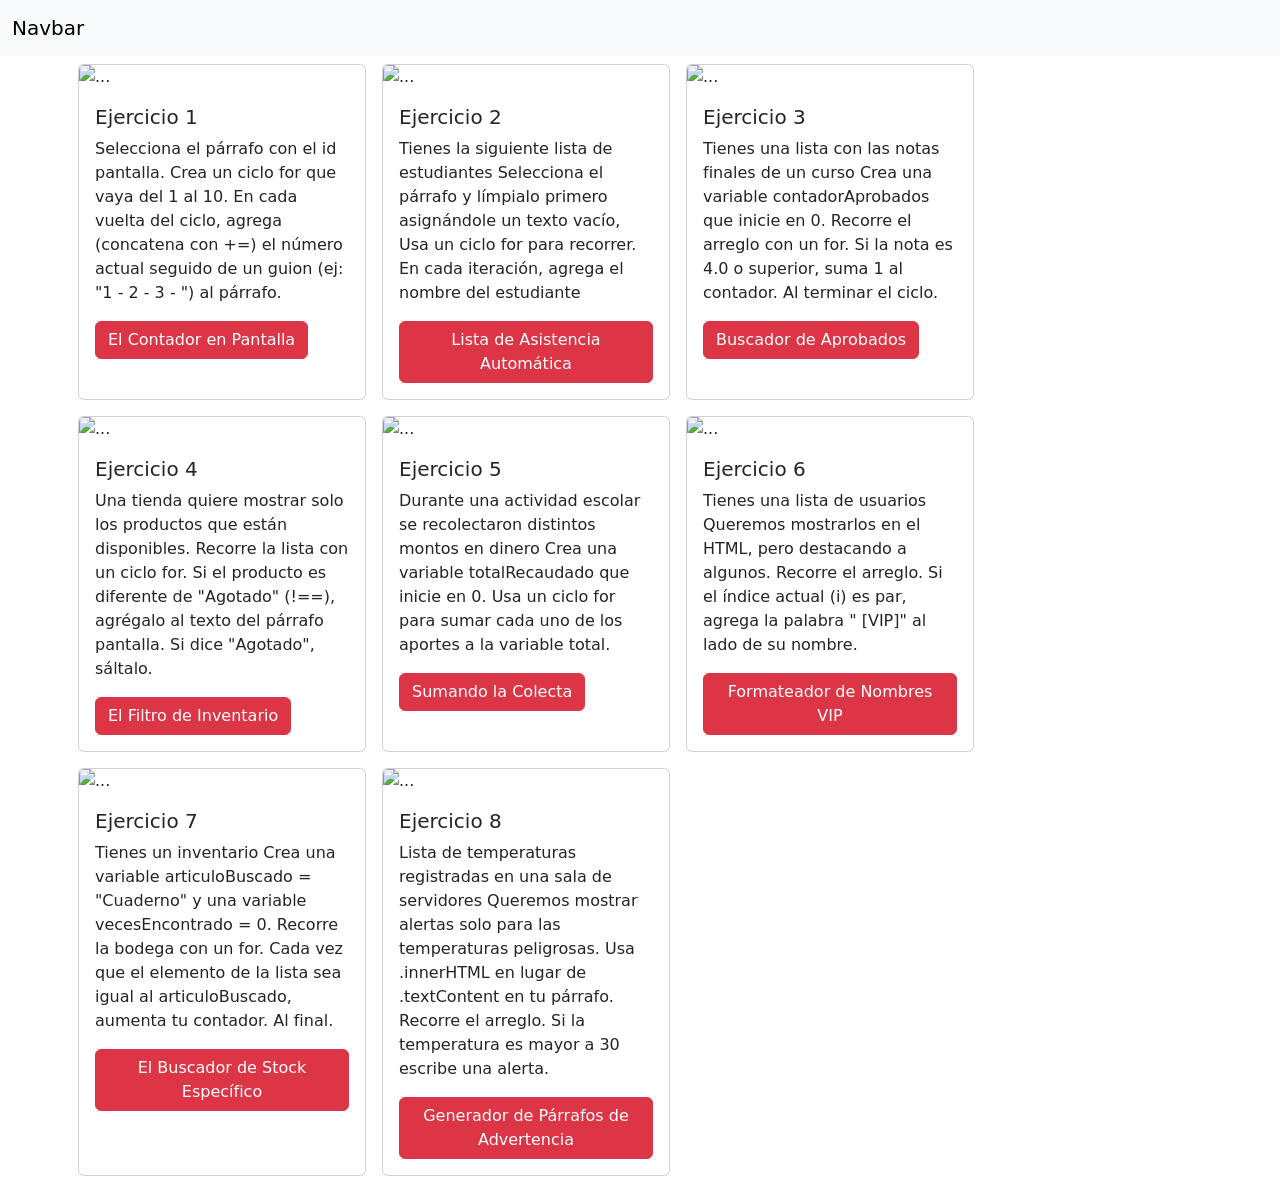
==== 03_bucle_for/index.html @ fcbbd174 "ok" ====
<!-- Inicio -->
<!DOCTYPE html>
<!-- Idioma -->
<html lang="es">

<!-- cabeza -->

<head>
    <meta charset="UTF-8">
    <meta name="viewport" content="width=device-width, initial-scale=1.0">
    <!-- Autor/a -->
    <meta name="Author" content="javierazapata@liceovvh.cl">
    <title>Bucle for</title>
    <!-- Estilos CSS -->
    <link rel="stylesheet" href="static/css/style.css">
    <!-- Bootstrap -->
    <link href="https://cdn.jsdelivr.net/npm/bootstrap@5.3.8/dist/css/bootstrap.min.css" rel="stylesheet"
        integrity="sha384-sRIl4kxILFvY47J16cr9ZwB07vP4J8+LH7qKQnuqkuIAvNWLzeN8tE5YBujZqJLB" crossorigin="anonymous">
</head>

<body>

    <header>
        <nav class="navbar navbar-expand-lg bg-body-tertiary">
            <div class="container-fluid">
                <a class="navbar-brand" href="#">Navbar</a>
                <button class="navbar-toggler" type="button" data-bs-toggle="collapse"
                    data-bs-target="#navbarSupportedContent" aria-controls="navbarSupportedContent"
                    aria-expanded="false" aria-label="Toggle navigation">
                    <span class="navbar-toggler-icon"></span>
                </button>
            </div>
        </nav>
    </header>

    <div class="container p-2 d-flex gap-3 flex-wrap">
        <div class="card" style="width: 18rem;">
            <img src="." class="card-img-top" alt="...">
            <div class="card-body">
                <h5 class="card-title">Ejercicio 1</h5>
                <p class="card-text">Selecciona el párrafo con el id pantalla.
                    Crea un ciclo for que vaya del 1 al 10.
                    En cada vuelta del ciclo,
                    agrega (concatena con +=) el número actual seguido de un guion
                    (ej: "1 - 2 - 3 - ") al párrafo.</p>
                <a href="#" class="btn btn-danger" onclick="contadorPantalla()">El Contador en Pantalla</a>
                <div Id="resultadoContainer1" class="mt-4 d-none">
                    <h5>Resultados:</h5>
                    <div Id="result1" class="alert alert-success fw-bold">
                        <!-- falta -->
                    </div>
                </div>
            </div>
        </div>

        <div class="card" style="width: 18rem;">
            <img src="." class="card-img-top" alt="...">
            <div class="card-body">
                <h5 class="card-title">Ejercicio 2</h5>
                <p class="card-text">Tienes la siguiente lista de estudiantes
                    Selecciona el párrafo y límpialo primero
                    asignándole un texto vacío, Usa un ciclo for para recorrer.
                    En cada iteración, agrega el nombre del estudiante</p>
                <a href="#" class="btn btn-danger" onclick="asistenciaAutomatica()">Lista de Asistencia Automática</a>
                <div Id="resultadoContainer2" class="mt-4 d-none">
                    <h5>Resultados:</h5>
                    <div Id="result2" class="alert alert-success fw-bold">
                        <!-- falta -->
                    </div>
                </div>
            </div>
        </div>

        <div class="card" style="width: 18rem;">
            <img src="." class="card-img-top" alt="...">
            <div class="card-body">
                <h5 class="card-title">Ejercicio 3</h5>
                <p class="card-text">Tienes una lista con las notas finales de un curso
                    Crea una variable contadorAprobados que inicie en 0.
                    Recorre el arreglo con un for. Si la nota es 4.0 o superior,
                    suma 1 al contador. Al terminar el ciclo.</p>
                <a href="#" class="btn btn-danger" onclick="buscaAprobados()">Buscador de Aprobados</a>
                <div Id="resultadoContainer3" class="mt-4 d-none">
                    <h5>Resultados:</h5>
                    <div Id="result3" class="alert alert-success fw-bold">
                        <!-- falta -->
                    </div>
                </div>
            </div>
        </div>

        <div class="card" style="width: 18rem;">
            <img src="." class="card-img-top" alt="...">
            <div class="card-body">
                <h5 class="card-title">Ejercicio 4</h5>
                <p class="card-text">Una tienda quiere mostrar solo los productos que están disponibles.
                    Recorre la lista con un ciclo for.
                    Si el producto es diferente de "Agotado" (!==),
                    agrégalo al texto del párrafo pantalla. Si dice "Agotado", sáltalo.</p>
                <a href="#" class="btn btn-danger" onclick="filtroInventario()">El Filtro de Inventario</a>
                <div Id="resultadoContainer4" class="mt-4 d-none">
                    <h5>Resultados:</h5>
                    <div Id="result4" class="alert alert-success fw-bold">
                        <!-- falta -->
                    </div>
                </div>
            </div>
        </div>

        <div class="card" style="width: 18rem;">
            <img src="." class="card-img-top" alt="...">
            <div class="card-body">
                <h5 class="card-title">Ejercicio 5</h5>
                <p class="card-text">Durante una actividad escolar se recolectaron
                    distintos montos en dinero
                    Crea una variable totalRecaudado que inicie en 0.
                    Usa un ciclo for para sumar cada uno de los aportes a la variable total.</p>
                <a href="#" class="btn btn-danger" onclick="sumandoColecta()">Sumando la Colecta</a>
                <div Id="resultadoContainer5" class="mt-4 d-none">
                    <h5>Resultados:</h5>
                    <div Id="result5" class="alert alert-success fw-bold">
                        <!-- falta -->
                    </div>
                </div>
            </div>
        </div>

        <div class="card" style="width: 18rem;">
            <img src="." class="card-img-top" alt="...">
            <div class="card-body">
                <h5 class="card-title">Ejercicio 6</h5>
                <p class="card-text">Tienes una lista de usuarios
                    Queremos mostrarlos en el HTML, pero destacando a algunos.
                    Recorre el arreglo. Si el índice actual (i) es par,
                    agrega la palabra " [VIP]" al lado de su nombre.</p>
                <a href="#" class="btn btn-danger" onclick="FormateaNombres()">Formateador 
                    de Nombres VIP</a>
                <div Id="resultadoContainer6" class="mt-4 d-none">
                    <h5>Resultados:</h5>
                    <div Id="result6" class="alert alert-success fw-bold">
                        <!-- falta -->
                    </div>
                </div>
            </div>
        </div>

        <div class="card" style="width: 18rem;">
            <img src="." class="card-img-top" alt="...">
            <div class="card-body">
                <h5 class="card-title">Ejercicio 7</h5>
                <p class="card-text">Tienes un inventario
                    Crea una variable articuloBuscado = "Cuaderno" y
                    una variable vecesEncontrado = 0.
                    Recorre la bodega con un for. Cada vez que el elemento de la lista sea igual al
                    articuloBuscado, aumenta tu contador.
                    Al final.</p>
                <a href="#" class="btn btn-danger" onclick="BuscaStock()">El Buscador
                    de Stock Específico</a>
                <div Id="resultadoContainer7" class="mt-4 d-none">
                    <h5>Resultados:</h5>
                    <div Id="result7" class="alert alert-success fw-bold">
                        <!-- falta -->
                    </div>
                </div>
            </div>
        </div>

        <div class="card" style="width: 18rem;">
            <img src="." class="card-img-top" alt="...">
            <div class="card-body">
                <h5 class="card-title">Ejercicio 8</h5>
                <p class="card-text">Lista de temperaturas registradas en una sala de servidores
                    Queremos mostrar alertas solo para las temperaturas peligrosas.
                    Usa .innerHTML en lugar de .textContent en tu párrafo.
                    Recorre el arreglo. Si la temperatura es mayor a 30 escribe una alerta.</p>
                <a href="#" class="btn btn-danger" onclick="parrafosAdvertencia()"> Generador de
                    Párrafos de Advertencia</a>
                <div Id="resultadoContainer8" class="mt-4 d-none">
                    <h5>Resultados:</h5>
                    <div Id="result8" class="alert alert-success fw-bold">
                        <!-- falta -->
                    </div>
                </div>
            </div>
        </div>
    </div>

    <!-- JavaScript -->
    <script src="static/js/script.js"></script>
</body>

</html>
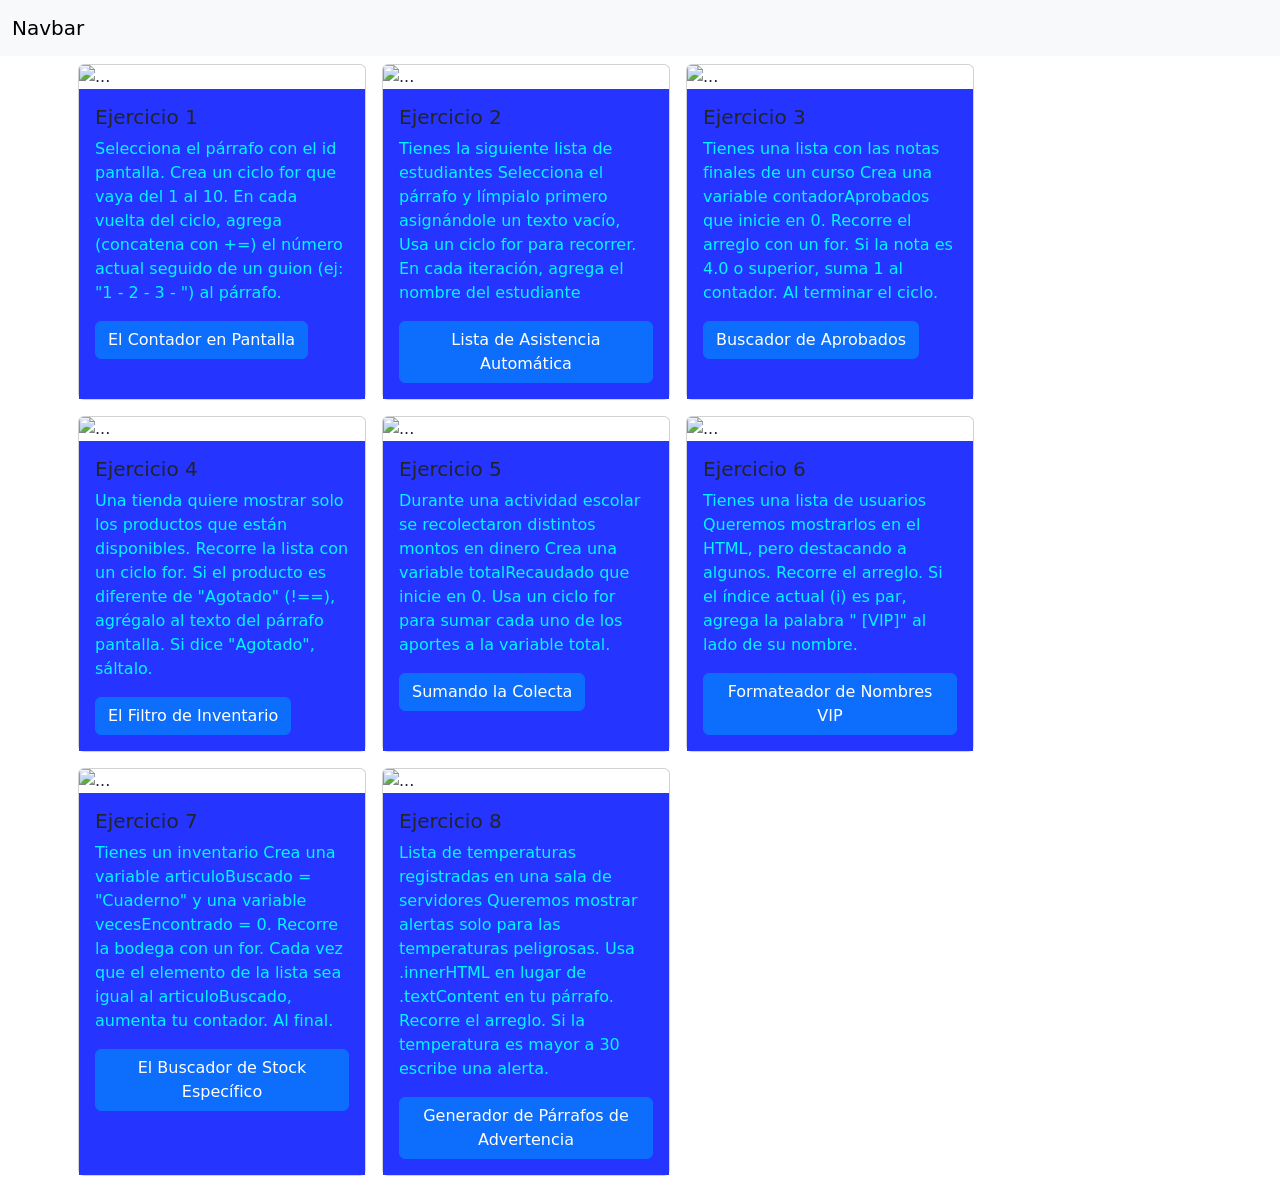
==== commit 47d7a067: "ok" ====
--- a/03_bucle_for/index.html
+++ b/03_bucle_for/index.html
@@ -43,7 +43,7 @@
                     En cada vuelta del ciclo,
                     agrega (concatena con +=) el número actual seguido de un guion
                     (ej: "1 - 2 - 3 - ") al párrafo.</p>
-                <a href="#" class="btn btn-danger" onclick="contadorPantalla()">El Contador en Pantalla</a>
+                <a href="#" class="btn btn-primary" onclick="contadorPantalla()">El Contador en Pantalla</a>
                 <div Id="resultadoContainer1" class="mt-4 d-none">
                     <h5>Resultados:</h5>
                     <div Id="result1" class="alert alert-success fw-bold">
@@ -61,7 +61,7 @@
                     Selecciona el párrafo y límpialo primero
                     asignándole un texto vacío, Usa un ciclo for para recorrer.
                     En cada iteración, agrega el nombre del estudiante</p>
-                <a href="#" class="btn btn-danger" onclick="asistenciaAutomatica()">Lista de Asistencia Automática</a>
+                <a href="#" class="btn btn-primary" onclick="asistenciaAutomatica()">Lista de Asistencia Automática</a>
                 <div Id="resultadoContainer2" class="mt-4 d-none">
                     <h5>Resultados:</h5>
                     <div Id="result2" class="alert alert-success fw-bold">
@@ -79,7 +79,7 @@
                     Crea una variable contadorAprobados que inicie en 0.
                     Recorre el arreglo con un for. Si la nota es 4.0 o superior,
                     suma 1 al contador. Al terminar el ciclo.</p>
-                <a href="#" class="btn btn-danger" onclick="buscaAprobados()">Buscador de Aprobados</a>
+                <a href="#" class="btn btn-primary" onclick="buscaAprobados()">Buscador de Aprobados</a>
                 <div Id="resultadoContainer3" class="mt-4 d-none">
                     <h5>Resultados:</h5>
                     <div Id="result3" class="alert alert-success fw-bold">
@@ -97,7 +97,7 @@
                     Recorre la lista con un ciclo for.
                     Si el producto es diferente de "Agotado" (!==),
                     agrégalo al texto del párrafo pantalla. Si dice "Agotado", sáltalo.</p>
-                <a href="#" class="btn btn-danger" onclick="filtroInventario()">El Filtro de Inventario</a>
+                <a href="#" class="btn btn-primary" onclick="filtroInventario()">El Filtro de Inventario</a>
                 <div Id="resultadoContainer4" class="mt-4 d-none">
                     <h5>Resultados:</h5>
                     <div Id="result4" class="alert alert-success fw-bold">
@@ -115,7 +115,7 @@
                     distintos montos en dinero
                     Crea una variable totalRecaudado que inicie en 0.
                     Usa un ciclo for para sumar cada uno de los aportes a la variable total.</p>
-                <a href="#" class="btn btn-danger" onclick="sumandoColecta()">Sumando la Colecta</a>
+                <a href="#" class="btn btn-primary" onclick="sumandoColecta()">Sumando la Colecta</a>
                 <div Id="resultadoContainer5" class="mt-4 d-none">
                     <h5>Resultados:</h5>
                     <div Id="result5" class="alert alert-success fw-bold">
@@ -133,7 +133,7 @@
                     Queremos mostrarlos en el HTML, pero destacando a algunos.
                     Recorre el arreglo. Si el índice actual (i) es par,
                     agrega la palabra " [VIP]" al lado de su nombre.</p>
-                <a href="#" class="btn btn-danger" onclick="FormateaNombres()">Formateador 
+                <a href="#" class="btn btn-primary" onclick="FormateaNombres()">Formateador 
                     de Nombres VIP</a>
                 <div Id="resultadoContainer6" class="mt-4 d-none">
                     <h5>Resultados:</h5>
@@ -154,7 +154,7 @@
                     Recorre la bodega con un for. Cada vez que el elemento de la lista sea igual al
                     articuloBuscado, aumenta tu contador.
                     Al final.</p>
-                <a href="#" class="btn btn-danger" onclick="BuscaStock()">El Buscador
+                <a href="#" class="btn btn-primary" onclick="BuscaStock()">El Buscador
                     de Stock Específico</a>
                 <div Id="resultadoContainer7" class="mt-4 d-none">
                     <h5>Resultados:</h5>
@@ -173,7 +173,7 @@
                     Queremos mostrar alertas solo para las temperaturas peligrosas.
                     Usa .innerHTML en lugar de .textContent en tu párrafo.
                     Recorre el arreglo. Si la temperatura es mayor a 30 escribe una alerta.</p>
-                <a href="#" class="btn btn-danger" onclick="parrafosAdvertencia()"> Generador de
+                <a href="#" class="btn btn-primary" onclick="parrafosAdvertencia()"> Generador de
                     Párrafos de Advertencia</a>
                 <div Id="resultadoContainer8" class="mt-4 d-none">
                     <h5>Resultados:</h5>
--- a/03_bucle_for/static/css/style.css
+++ b/03_bucle_for/static/css/style.css
@@ -0,0 +1,13 @@
+* {
+margin: 0;
+padding: 0;
+box-sizing: border-box;
+}
+
+.card-body {
+background-color: #2634ff;
+}
+
+.card-text {
+color: #00f7ff;
+}
